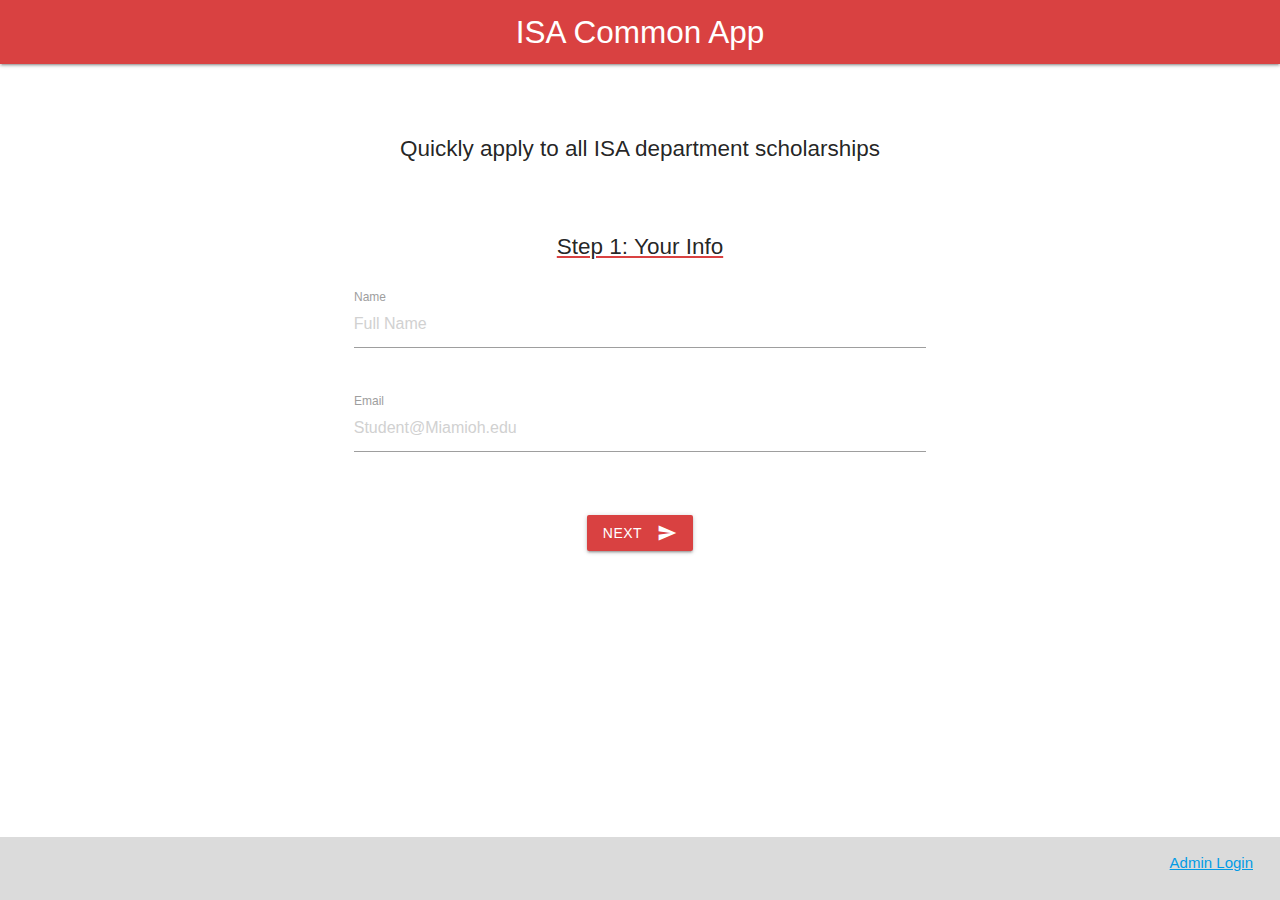
==== front-end/index.html @ 29da2bdd "Added client-side Name and Email Verification" ====
<!DOCTYPE html>
<html lang="en">
<html>
<head>

	<meta charset="utf-8">

    <title>ISA Common App</title>
    <!-- main page icon -->
    <link rel="shortcut icon" href="https://miamioh.edu/fbs/_files/images/page-content/controller/staff/block-m.jpg" >

    <!-- Style sheet -->
    <link rel = "stylesheet" href = "./isa_406_style.css"> 

    <!-- Compiled and minified CSS -->
    <link rel="stylesheet" href="https://cdnjs.cloudflare.com/ajax/libs/materialize/1.0.0/css/materialize.min.css">

    <!-- Compiled and minified JavaScript -->
    <script src="https://cdnjs.cloudflare.com/ajax/libs/materialize/1.0.0/js/materialize.min.js"></script>

    <!-- JQuery -->
    <script src="https://ajax.googleapis.com/ajax/libs/jquery/3.4.1/jquery.min.js"> </script>

    <!-- icons pack -->
    <link href="https://fonts.googleapis.com/icon?family=Material+Icons" rel="stylesheet">
            
</head>

<body>


    <!-- header --->
    <nav>
        <div class="nav-wrapper header">
          <a href="#" class="brand-logo center">ISA Common App</a>
        </div>
    </nav>


    <!-- sub header info -->
    <div id="descriptionHeader" class="row" style="padding-top: 5vh;">
        <div class="col s12 center">
            <p style="font-size: 1.5em;"> Quickly apply to all ISA department scholarships </p>
        </div>
    </div>


    <!-- user info area -->
    <div id="userInfoForm" class="row" style="padding-left: 5vh; padding-right: 5vh;">
        <div class="col show-on-large l3"> </div>
        <form class="col s12 l6">

            <p class="center step" > Step 1: Your Info</p>

            <!-- name-->
            <div class="row">
                <div class="input-field col s12 center">
                	<label> Name </label>
                    <input id="nameInput" placeholder = "Full Name" type="text">
                </div>
            </div>

             <!-- Email -->
             <div class="row">
                <div class="input-field col s12">
                	<label> Email </label>
                    <input id="emailInput" placeholder="Student@Miamioh.edu" type="email">
                </div>
            </div>   

            <div id="emailErrorMessage" class="row">
            	<div class="col s1 left">
            		 <i class="material-icons errorIcon">error_outline</i>
            	</div>

            	<div  class="col 11 left">
            		 <p style="margin: 0; margin-top: 0.5vh;"> Error:  Please use your Miami University email address </p>
            	</div>
            </div>


            <div id="nameErrorMessage" class="row">
            	<div class="col s1 left">
            		 <i class="material-icons errorIcon">error_outline</i>
            	</div>

            	<div  class="col 11 left">
            		 <p style="margin: 0; margin-top: 0.5vh;"> Error:  Please enter your full name </p>
            	</div>
            </div>


        </form>
    </div>


    <!-- location info area -->
    <div id="addressForm" class="row" style="padding-left: 5vh; padding-right: 5vh;">
        <div class="col show-on-large l3"> </div>
        <form id="userInfoForm" class="col s12 l6">

            <p class="center step" > Step 2: Home Address</p>
            <p class="center subtext"> Where to send your scholarship information </p>

            <!-- Street Address -->
            <div class="row">
                <div class="input-field col s12">
                	<label> Street  Address </label>
                    <input placeholder="Street Address" type="text">
                </div>
            </div> 

            <!-- State -->
            <div class="row">
                <div class="input-field col s12">
                	<label> State </label>
                    <input placeholder="State" type="text">
                </div>
            </div>   

            <!-- Zip -->
            <div class="row">
                <div class="input-field col s12">
                	<label> Zip </label>
                    <input placeholder="Zip Code" type="number">
                </div>
            </div> 

            <!-- Country -->
            <div class="row">
                <div class="input-field col s12">
                	<label> Country </label>
                    <input placeholder="Country" type="text">
                </div>
            </div>    

        </form>
    </div>
    



    <!-- Dars File Upload -->
    <div id="darsUploadArea" class="row" onmouseover="dim('darCard')"; onmouseleave="revertDim('darCard')">
        <input id="darFile" type="file" style="display: none" />
        <div class="col s2"></div>
        <div class="col s8 center">
            <p class="step"> Step 3: DARS Upload</p>
            <div class="card horizontal">
                <div class="card-stacked">
                    <div class="card-content">
                        <p>Save your dars report as an html file and upload it here</p>
                    </div>
                    <div id="darCard" class="card-action">
                        <a style="color: gray;">Select Dars HTML File</a>
                    </div>
                </div>
            </div>
        </div>
    </div>

    


    <!-- Personal Statement File Upload -->
    <div id="statementUploadArea" class="row" onmouseover="dim('statementCard')"; onmouseleave="revertDim('statementCard')">
        <input id="statementFile" type="file" style="display: none" />
        <div class="col s2"></div>
        <div class="col s8 center">
            <p class="step"> Step 4: Personal Statement</p>
            <div class="card horizontal">
                <div class="card-stacked">
                    <div class="card-content">
                        <p>Upload your personal statement here</p>
                    </div>
                    <div id="statementCard" class="card-action">
                        <a style="color: gray;">Select Personal Statement File</a>
                    </div>
                </div>
            </div>
        </div>
    </div>


    <!--Form navigation button (Next)-->
    <div id="navBtnRow" class="row">
        <div class="col s12 center">
            <a id=formNavBtn class="waves-effect waves-light btn" style="background-color: #d94141;"><i class="material-icons right">send</i>Next</a>
        </div>
    </div>


    <!-- Completion Message -->
    <div id="successMessageRow" class="row">
        <div class="col s12 center">
            <p class="successMessageHead"> Congradulations!</p>
            <p class="successMessage"> Keep a look out for updates by email or mail </p>
            <p class="successMessageSub"> - Best of luck, ISA Department Staff</p>
        </div>
    </div>




    <!-- padding area -->
    <div style="padding-bottom: 10vh;"></div>


    <!-- footer -->
    <footer>
        <p class="right" style="padding-right: 3vh;">
            <a href="admin_login.html" style="text-decoration: underline;">Admin Login</a>
        </p>
    </footer>







</body>


<script>
    //Fade out for user info form
    $(document).ready(function(){

        //initialize forms and upload areas
        initForms();

        //naviage thru information and file upload fields...
        let stepNumber = 1;

        $("#formNavBtn").click(function(){

            if(stepNumber == 1){

            	let email = $("#emailInput").val();
            	let name = $("#nameInput").val();

            	//verify miami emial & name field
            	if(verifyEmail(email) && verifyName(name)){
            		$("#userInfoForm").fadeOut();
	                $("#addressForm").fadeIn();
	                stepNumber++;
            	}        
            }

            else if(stepNumber == 2){
            	$("#addressForm").fadeOut();
            	$("#darsUploadArea").fadeIn();
            	stepNumber++;
            }

            else if (stepNumber == 3){
                $("#darsUploadArea").fadeOut();
                $("#statementUploadArea").fadeIn();
                stepNumber++;
            }

            else if (stepNumber == 4){
                $("#statementUploadArea").fadeOut();
                $("#navBtnRow").fadeOut();
                $("#descriptionHeader").fadeOut();
                $("#successMessageRow").fadeIn();
                stepNumber++;
            }


        });



        //open file selection
        //dars...
        $("#darCard").on("click", function() {
            $("#darFile").trigger("click");
        });
        //statement...
        $("#statementCard").on("click", function() {
            $("#statementFile").trigger("click");
        });

    });


    //fade out all steps other than 1 to start
    function initForms(){
    	$("#emailErrorMessage").fadeOut();
    	$("#nameErrorMessage").fadeOut();
    	$("#addressForm").fadeOut();
        $("#darsUploadArea").fadeOut();
        $("#statementUploadArea").fadeOut();
        $("#successMessageRow").fadeOut();        
    }


    //modify brightness of given element
    function dim(id){
        let element = document.getElementById(id);
        element.style.background ="#aqua";
        element.style.filter = "brightness(70%)";
    }

    function revertDim(id){
        console.log('hit');
        let element = document.getElementById(id);
        element.style.background ="white";
        element.style.filter = "brightness(100%)";
    }


    //verify email is a miami email address
    function verifyEmail(email){
    	if(email.endsWith('@miamioh.edu')){
    		$("#emailErrorMessage").fadeOut(); 
    		return true;
    	}
    	$("#emailErrorMessage").fadeIn(); 
    	return false;
    }

    //verify name input has a value
    function verifyName(name){
    	if(name == ""){
    		$("#nameErrorMessage").fadeIn();
    		return false;
    	}
    	return true;
    }

</script>





</html>
---- front-end/isa_406_style.css ----
footer {
    position: fixed;
    bottom: 0;
    height: 7vh;
    background-color: #dbdbdb;
    width : 100%;
    z-index: 1;
 }

 .header{
    font-size: 3em;
    background-color: #d94141;
 }

.step {
    text-decoration: underline;
    text-decoration-color: #d94141;
    font-size: 1.5em;
}

.successMessage {
    font-size: 1.5em;
}

.successMessageHead {
    font-size: 2em;
}

.successMessageSub {
    font-size: 1em;
}

.btn {
    text-transform: none;
}

.subtext{
    font-size: 1em;
    font-style: italic;
}

.errorIcon{
    color: red;
}
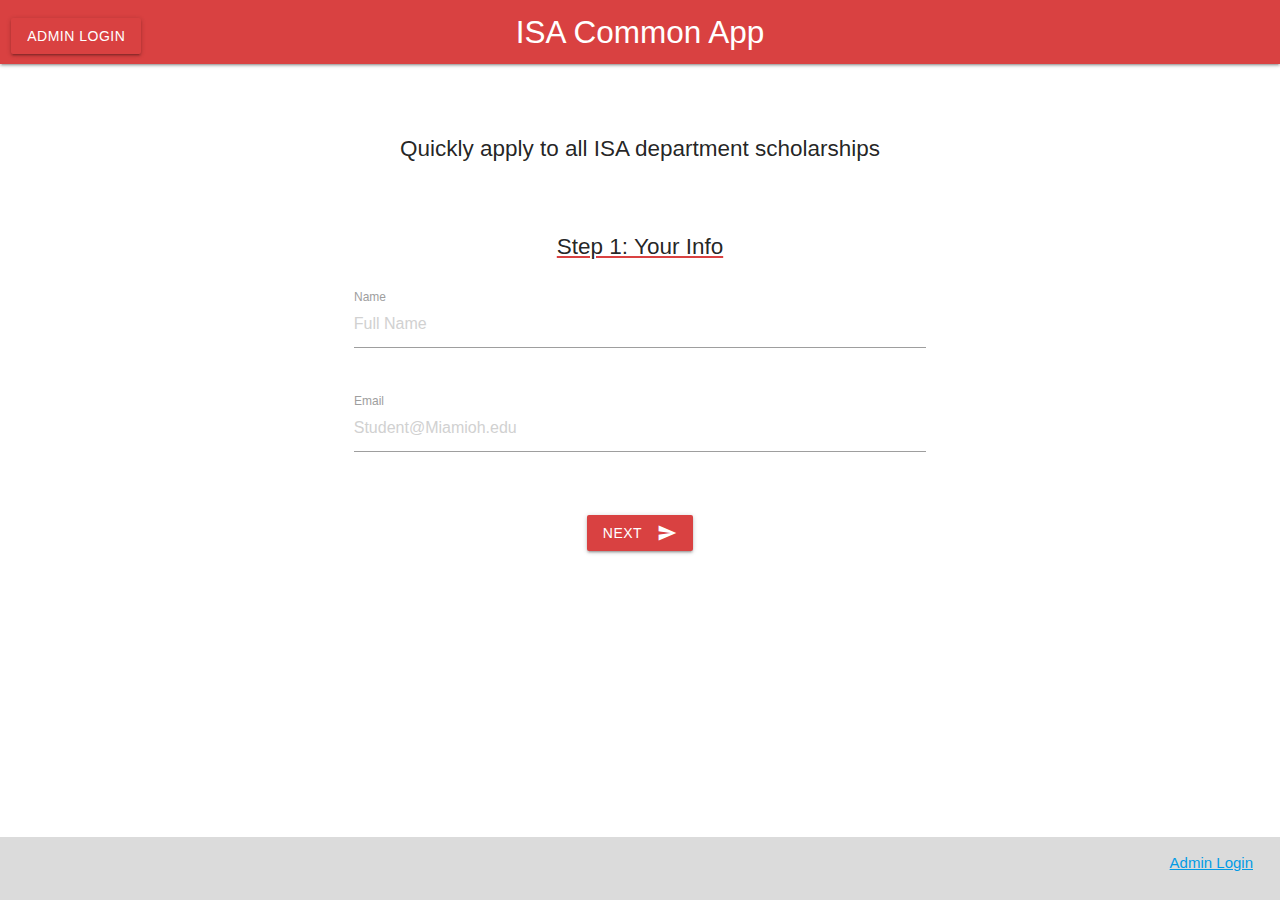
==== commit 0be0da9d: "Added Admin login button in navbar" ====
--- a/front-end/index.html
+++ b/front-end/index.html
@@ -31,8 +31,13 @@
 
     <!-- header --->
     <nav>
-        <div class="nav-wrapper header">
-          <a href="#" class="brand-logo center">ISA Common App</a>
+        <div class="nav-wrapper header row">
+        	<div class="col hide-on-small-only" style="padding-top: 2vh;">
+        		<a href="admin_login.html" class="waves-effect waves-light btn left" style="background-color: #d94141;">Admin Login</a>
+        	</div>
+        	<div class="col">
+        		<a href="#" class="brand-logo center">ISA Common App</a>
+        	</div>
         </div>
     </nav>
 
@@ -141,7 +146,7 @@
 
 
     <!-- Dars File Upload -->
-    <div id="darsUploadArea" class="row" onmouseover="dim('darCard')"; onmouseleave="revertDim('darCard')">
+    <div id="darsUploadArea" class="row">
         <input id="darFile" type="file" style="display: none" />
         <div class="col s2"></div>
         <div class="col s8 center">
@@ -151,8 +156,9 @@
                     <div class="card-content">
                         <p>Save your dars report as an html file and upload it here</p>
                     </div>
-                    <div id="darCard" class="card-action">
-                        <a style="color: gray;">Select Dars HTML File</a>
+                    <div id="darCard" class="card-action" onmouseover="dim('darCard')"; onmouseleave="revertDim('darCard')">
+                    	<i id="darErrorIcon" class="material-icons left errorIcon">warning</i>
+                        <a id ="darPrompt" style="color: gray;">Select Dars HTML File</a>
                     </div>
                 </div>
             </div>
@@ -163,7 +169,7 @@
 
 
     <!-- Personal Statement File Upload -->
-    <div id="statementUploadArea" class="row" onmouseover="dim('statementCard')"; onmouseleave="revertDim('statementCard')">
+    <div id="statementUploadArea" class="row">
         <input id="statementFile" type="file" style="display: none" />
         <div class="col s2"></div>
         <div class="col s8 center">
@@ -171,10 +177,11 @@
             <div class="card horizontal">
                 <div class="card-stacked">
                     <div class="card-content">
-                        <p>Upload your personal statement here</p>
+                        <p>Upload your personal statement here as a PDF file</p>
                     </div>
-                    <div id="statementCard" class="card-action">
-                        <a style="color: gray;">Select Personal Statement File</a>
+                    <div id="statementCard" class="card-action" onmouseover="dim('statementCard')"; onmouseleave="revertDim('statementCard')">
+                    	<i id="statementErrorIcon" class="material-icons left errorIcon">warning</i>
+                        <a id="statementPrompt" style="color: gray;">Select Personal Statement File</a>
                     </div>
                 </div>
             </div>
@@ -194,7 +201,7 @@
     <div id="successMessageRow" class="row">
         <div class="col s12 center">
             <p class="successMessageHead"> Congradulations!</p>
-            <p class="successMessage"> Keep a look out for updates by email or mail </p>
+            <p class="successMessage"> Keep a look out for updates by email and mail </p>
             <p class="successMessageSub"> - Best of luck, ISA Department Staff</p>
         </div>
     </div>
@@ -226,6 +233,8 @@
     //Fade out for user info form
     $(document).ready(function(){
 
+    	let testing = false;
+
         //initialize forms and upload areas
         initForms();
 
@@ -240,7 +249,7 @@
             	let name = $("#nameInput").val();
 
             	//verify miami emial & name field
-            	if(verifyEmail(email) && verifyName(name)){
+            	if(testing || (verifyEmail(email) && verifyName(name))){
             		$("#userInfoForm").fadeOut();
 	                $("#addressForm").fadeIn();
 	                stepNumber++;
@@ -249,12 +258,16 @@
 
             else if(stepNumber == 2){
             	$("#addressForm").fadeOut();
+            	$("#darErrorIcon").fadeOut();
+            	$("#navBtnRow").fadeOut();
             	$("#darsUploadArea").fadeIn();
             	stepNumber++;
             }
 
             else if (stepNumber == 3){
                 $("#darsUploadArea").fadeOut();
+                $("#statementErrorIcon").fadeOut();   
+                $("#navBtnRow").fadeOut(); 
                 $("#statementUploadArea").fadeIn();
                 stepNumber++;
             }
@@ -277,10 +290,50 @@
         $("#darCard").on("click", function() {
             $("#darFile").trigger("click");
         });
+
+
+        $("#darFile").on('input', function(){
+        	let fileName = $("#darFile").val().substring(12);
+
+        	let fileExtension = fileName.split(".")[1];
+
+        	//verify file type
+			if(fileExtension == "html"){
+				$("#darPrompt").text(fileName);
+				$("#darErrorIcon").fadeOut();
+				$("#navBtnRow").fadeIn();
+			}
+			else{
+				$("#darPrompt").text("Please upload your DARS as an html file");
+				$("#darErrorIcon").fadeIn();
+			}
+
+        });
+
         //statement...
         $("#statementCard").on("click", function() {
             $("#statementFile").trigger("click");
-        });
+
+        });
+
+        $("#statementFile").on('input', function(){
+        	let fileName = $("#statementFile").val().substring(12);
+
+        	let fileExtension = fileName.split(".")[1];
+
+        	//verify file type
+			if(fileExtension == "pdf"){
+				$("#statementCard").text(fileName);
+				$("#statementErrorIcon").fadeOut();
+				$("#navBtnRow").fadeIn();
+			}
+			else{
+				$("#statementErrorIcon").fadeIn();
+				$("#statementPrompt").text("Please upload your personal statement as a pdf file");
+			}
+
+        });
+
 
     });
 
@@ -292,7 +345,7 @@
     	$("#addressForm").fadeOut();
         $("#darsUploadArea").fadeOut();
         $("#statementUploadArea").fadeOut();
-        $("#successMessageRow").fadeOut();        
+        $("#successMessageRow").fadeOut();    
     }
 
 
@@ -304,7 +357,6 @@
     }
 
     function revertDim(id){
-        console.log('hit');
         let element = document.getElementById(id);
         element.style.background ="white";
         element.style.filter = "brightness(100%)";
@@ -313,7 +365,7 @@
 
     //verify email is a miami email address
     function verifyEmail(email){
-    	if(email.endsWith('@miamioh.edu')){
+    	if(email.toLowerCase().endsWith('@miamioh.edu')){
     		$("#emailErrorMessage").fadeOut(); 
     		return true;
     	}
